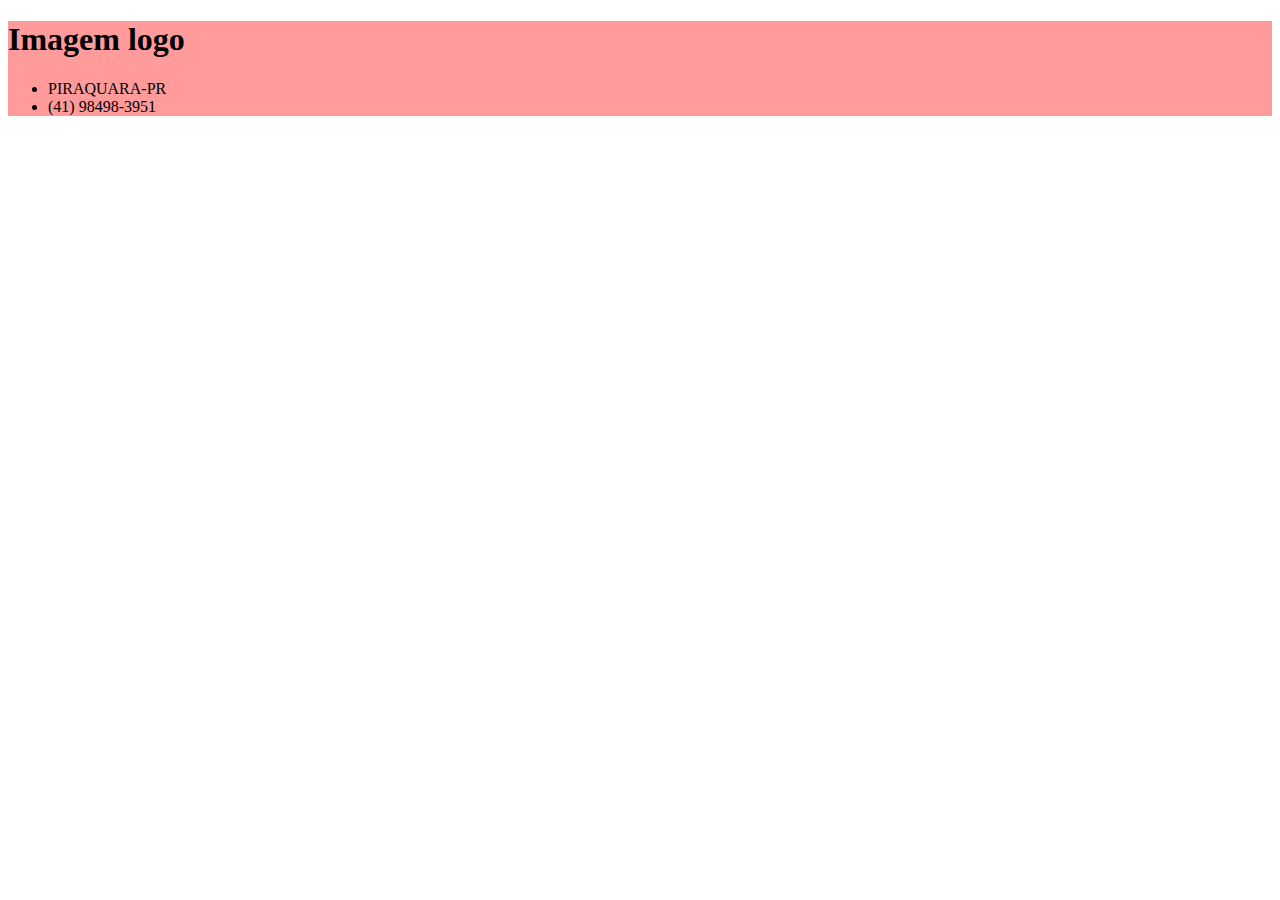
==== index.html @ 7f02417d "iniciei o header" ====
<!DOCTYPE html>
<html lang="en">
<head>
    <meta charset="UTF-8">
    <meta http-equiv="X-UA-Compatible" content="IE=edge">
    <meta name="viewport" content="width=device-width, initial-scale=1.0">
    <title>Document</title>
    <link rel="stylesheet" href="style.css">
</head>
<body>
    <header>
        <h1>Imagem logo</h1>
        <ul>
            <li>PIRAQUARA-PR</li>
            <li>(41) 98498-3951</li>
        </ul>
    </header>
 
</body>
</html>
---- style.css ----
header{
    background-color: #FF9B9B;
    color: black;
}
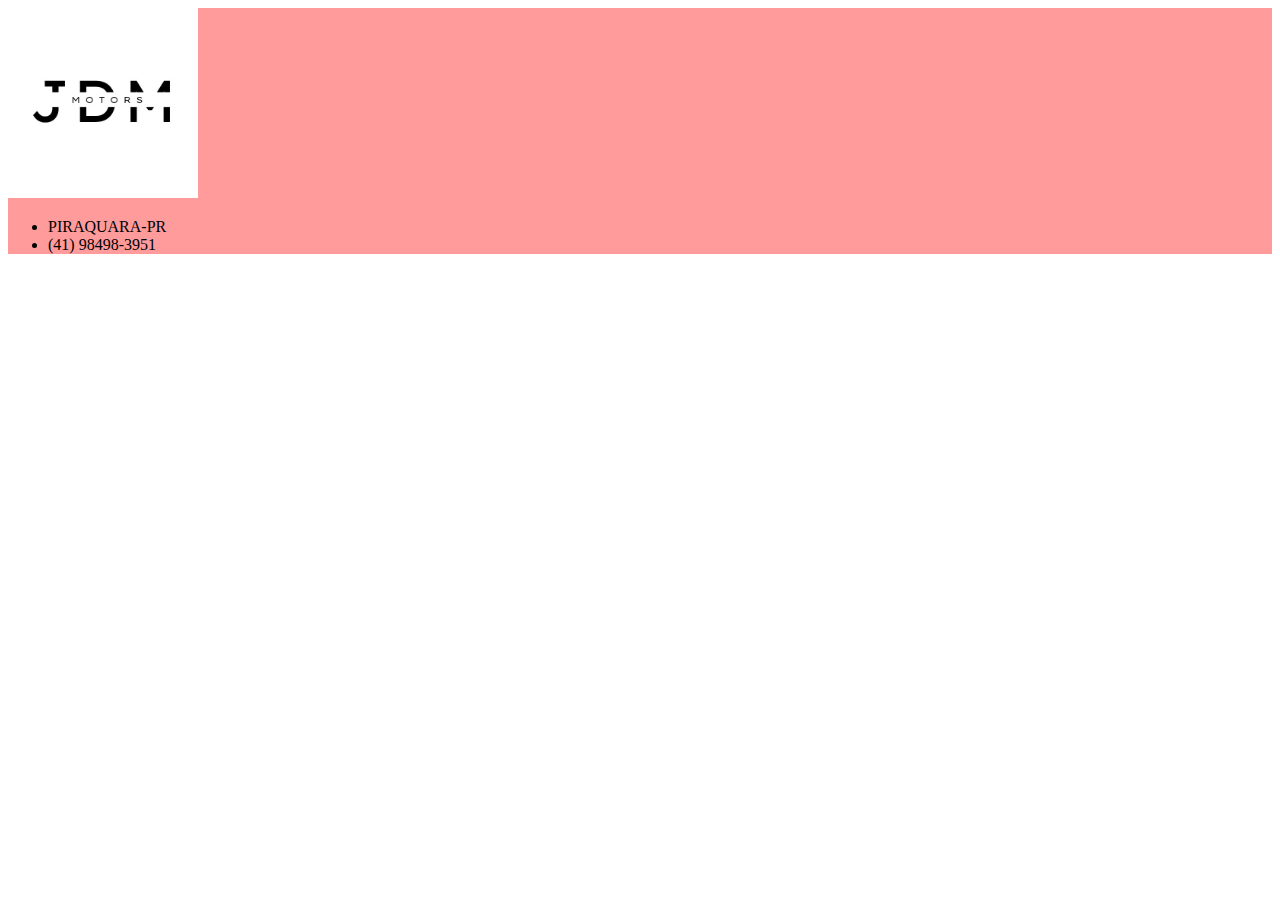
==== commit 36a83e8e: "Update index.html" ====
--- a/index.html
+++ b/index.html
@@ -9,7 +9,7 @@
 </head>
 <body>
     <header>
-        <h1>Imagem logo</h1>
+        <img class="cabecalho-imagem" src="IMG_7443.jpeg" alt="imagem logo">
         <ul>
             <li>PIRAQUARA-PR</li>
             <li>(41) 98498-3951</li>
@@ -17,4 +17,4 @@
     </header>
  
 </body>
-</html>+</html>
--- a/style.css
+++ b/style.css
@@ -1,4 +1,8 @@
 header{
     background-color: #FF9B9B;
     color: black;
-}+}
+
+.cabecalho-imagem{
+    width: 15%;
+}
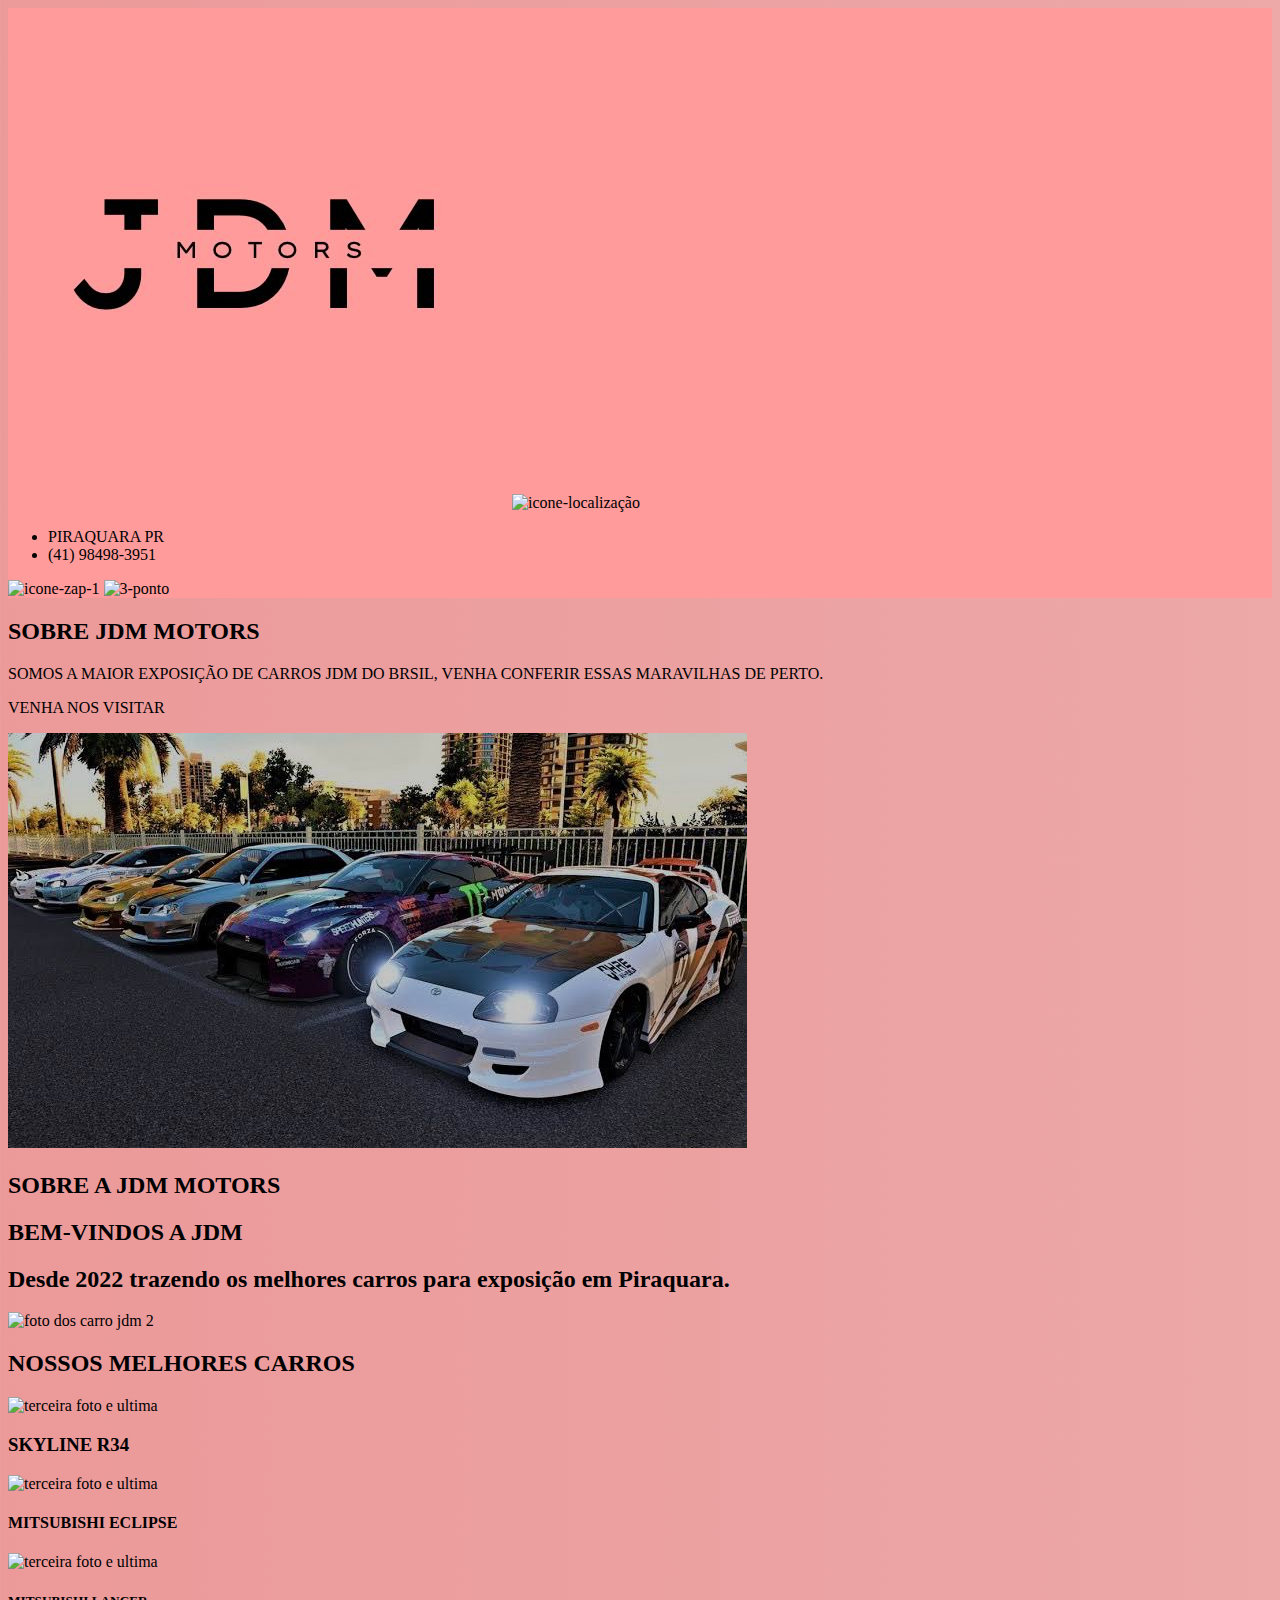
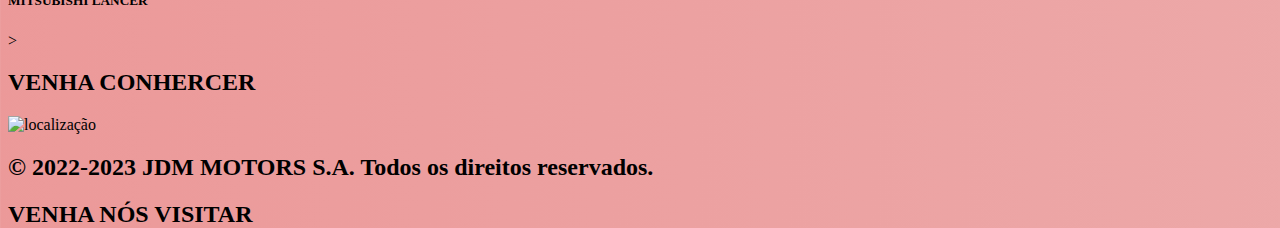
==== commit 87e683a6: "Add files via upload" ====
--- a/index.html
+++ b/index.html
@@ -5,16 +5,89 @@
     <meta http-equiv="X-UA-Compatible" content="IE=edge">
     <meta name="viewport" content="width=device-width, initial-scale=1.0">
     <title>Document</title>
+    <style>
+        html{
+            height: 100%;
+        }
+        body{
+            background-image: linear-gradient(to right,#EB9191 -11.28%, #F0D9D9 87.83%);
+            background-size: 500% 100%;
+            animation-name: degrade;
+            animation-duration: 6s;
+            animation-iteration-count: infinite;
+            animation-direction: alternate;
+        }
+        @keyframes degrade{
+            0%{
+                background-position-x: 0%;
+            }
+            100%{
+                background-position-x: 100%;
+            }
+        }
+    </style>
     <link rel="stylesheet" href="style.css">
+    <link rel="preconnect" href="https://fonts.googleapis.com">
+    <link rel="preconnect" href="https://fonts.gstatic.com" crossorigin>
+    <link href="https: //fonts.googleapis.com/css2?family= Inter:wght@300 ; 400;500;600;700 & display=swap" rel="stylesheet">
 </head>
-<body>
-    <header>
-        <img class="cabecalho-imagem" src="IMG_7443.jpeg" alt="imagem logo">
-        <ul>
-            <li>PIRAQUARA-PR</li>
-            <li>(41) 98498-3951</li>
+<body class="body">
+    <header class="jdm-da-tau">
+        <img class="logo" src="IMG_7443 (2).jpeg" alt="logo">
+        <img class="icone-1"src="pin-de-localizacao.png" alt="icone-localização">
+        
+        <ul class="cabecalho">
+         <li class="cabecalho-lista-item-1"> PIRAQUARA PR</li>
+         <li class="cabecalho-lista-item-2"> (41) 98498-3951</li>
         </ul>
-    </header>
- 
+
+         <img class="icone-2"src="whatsapp.png" alt="icone-zap-1">
+         <img class="-j-3-ponto" src="1a231626f61d0846bb5ba9f53cebd23a.png" alt="3-ponto">
+        </header>
+        <section class="jdm-carros">
+        <div class="jdm-div-conteudo">
+            <h2 class="jdm-titulo">SOBRE JDM MOTORS</h2>
+            <p class="jdm-texto-1">SOMOS A MAIOR EXPOSIÇÃO DE CARROS JDM DO BRSIL, VENHA CONFERIR ESSAS MARAVILHAS DE PERTO.</p>
+            <P class="jdm-texto-2">VENHA NOS VISITAR</P>
+            <link rel="preconnect" href="https://fonts.googleapis.com">
+            <link rel="preconnect" href="https://fonts.gstatic.com" crossorigin>
+            <link href="https: //fonts.googleapis.com/css2?family= família= Lexend+Mega:wght@400;700 & display=swap" rel="stylesheet">
+        </div>
+        <img class="carros-imagem"src="img_carros.jpeg" alt="carros">
+    <section class="jdm-2">
+        <div class="jdm-2-conteudo">
+        <h2 class="jdm-2-titulo">SOBRE A JDM MOTORS</h2>
+        <h2 class="jdm-3-titulo">BEM-VINDOS A JDM</h2>
+        <h2 class="jdm-4-titulo">Desde 2022 trazendo os melhores carros para exposição em Piraquara.</h2>
+        </div>
+        <img class="jdm-imagem-2"src="jdm-2.jpg" alt="foto dos carro jdm 2">
+    </section>
+
+    </section> 
+    <section class="jdm-3">
+        <div class="jdm-3-conteudo">
+      <h2 class="jdm-titulo-3">NOSSOS MELHORES CARROS</h2>
+      <img class="jdm-ultima-imagem-1"src="r34.peg.jpg" alt="terceira foto e ultima">
+      <h3 class="legenda-1">SKYLINE R34</h3>
+      <img class="jdm-ultima-imagem-2"src="eclipese.jpg" alt="terceira foto e ultima">
+      <h4 class="legenda-2">MITSUBISHI ECLIPSE</h4>
+      <img class="jdm-ultima-imagem-3"src="lancer.jpg" alt="terceira foto e ultima">
+      <h5 class="legenda-3">MITSUBISHI LANCER</h5>
+        </div>
+    </section> 
+    ><section class="jdm-final">
+        <div class="jdm-final-conteudo-5">
+        <h2 class="texto-final">VENHA CONHERCER</h2>
+        <div>
+    <img class="mapa"src="maps.jpg" alt="localização">
+    </section>
+    <section class="final-texto-1">
+        <div class="final-texto-1">
+            <h2 class="final-texto-jdm-1">© 2022-2023 JDM MOTORS S.A. Todos os direitos reservados.</h2>
+        </div>
+        <div class="retangulo">
+            <h2>VENHA NÓS VISITAR</h2>
+        </div>
+    </section>
 </body>
 </html>
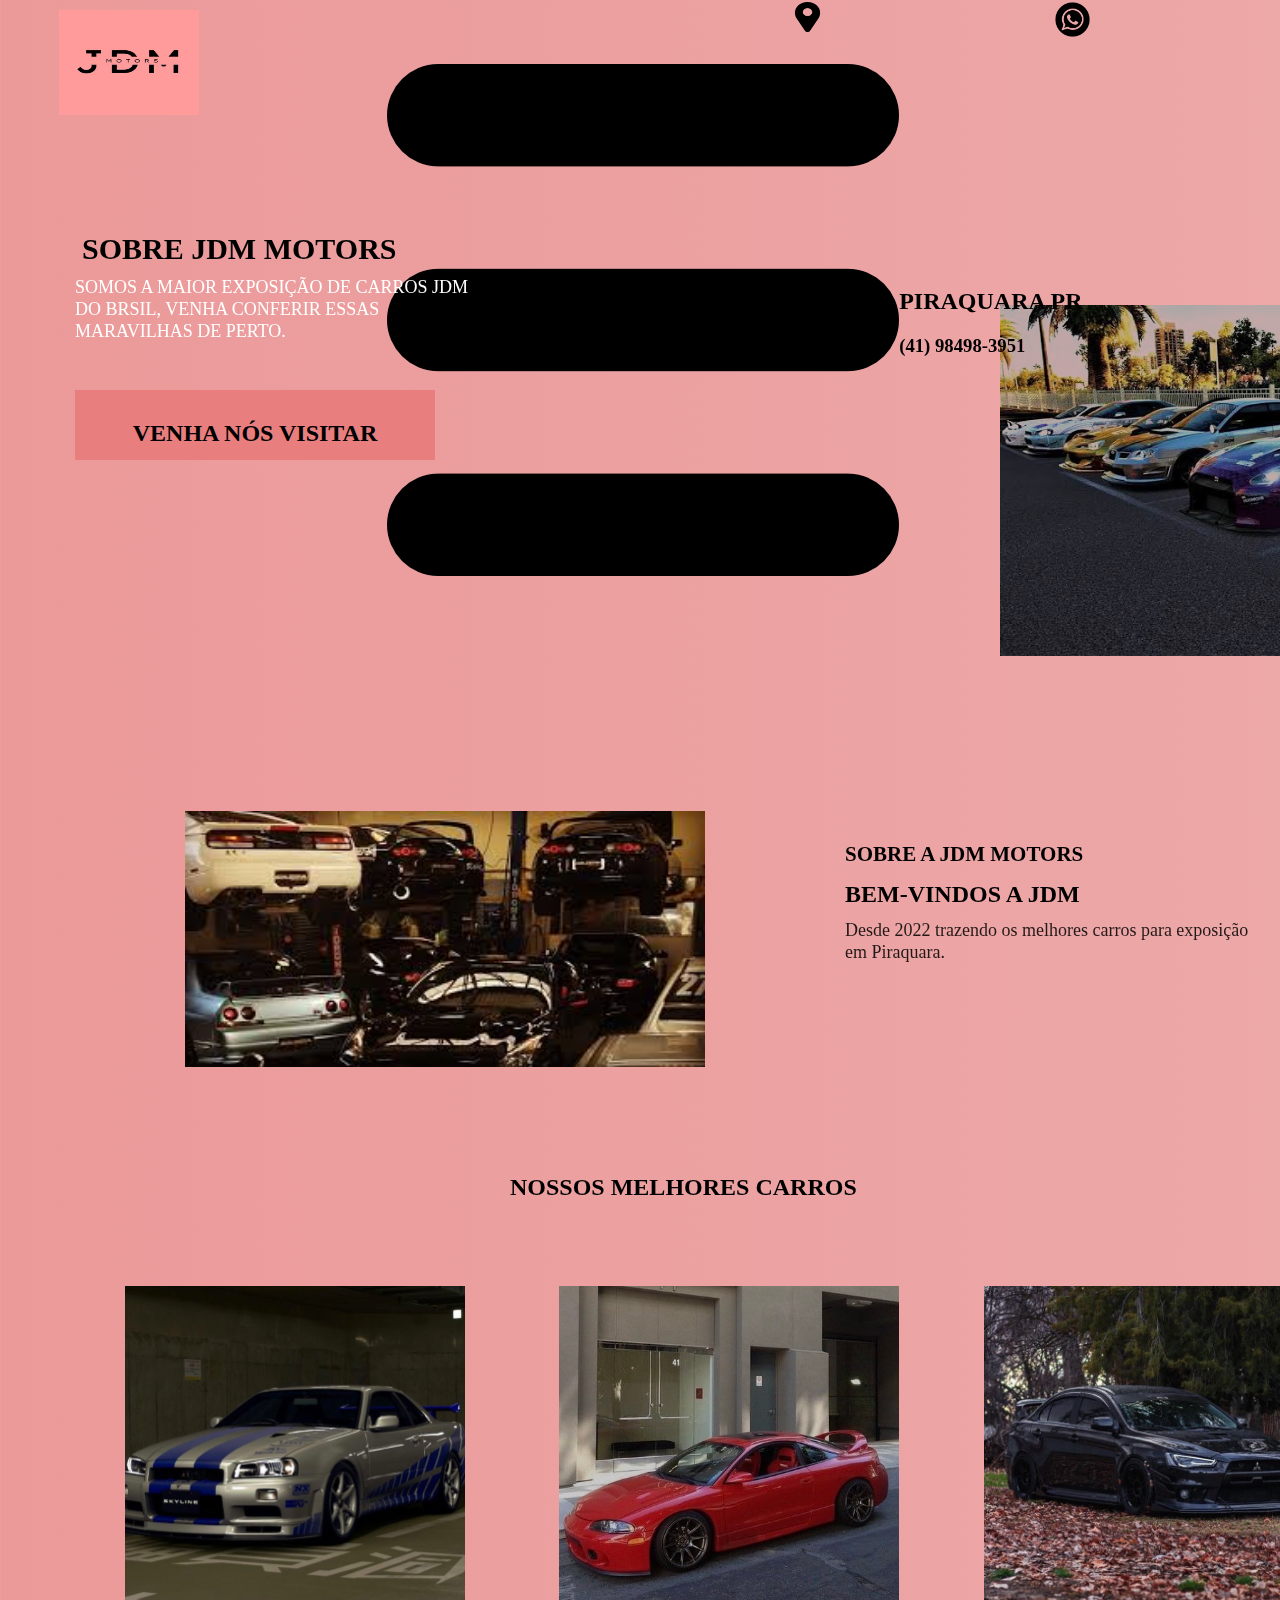
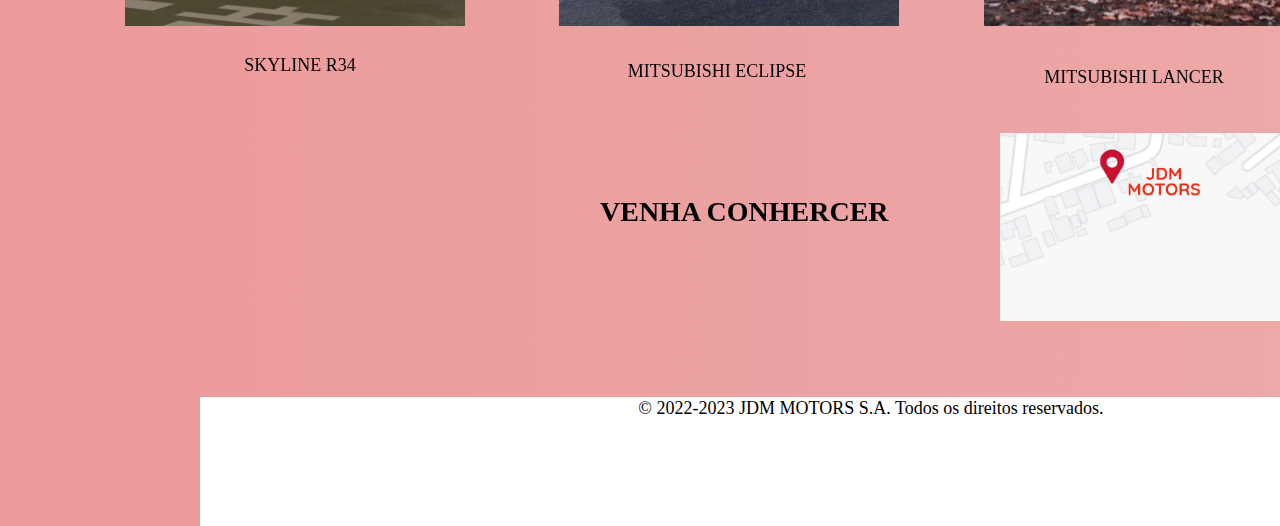
==== commit cca24cd7: "Add files via upload" ====
--- a/index.html
+++ b/index.html
@@ -31,40 +31,29 @@
     <link rel="preconnect" href="https://fonts.gstatic.com" crossorigin>
     <link href="https: //fonts.googleapis.com/css2?family= Inter:wght@300 ; 400;500;600;700 & display=swap" rel="stylesheet">
 </head>
-<body class="body">
+<body>
     <header class="jdm-da-tau">
         <img class="logo" src="IMG_7443 (2).jpeg" alt="logo">
-        <img class="icone-1"src="pin-de-localizacao.png" alt="icone-localização">
-        
-        <ul class="cabecalho">
-         <li class="cabecalho-lista-item-1"> PIRAQUARA PR</li>
-         <li class="cabecalho-lista-item-2"> (41) 98498-3951</li>
-        </ul>
-
-         <img class="icone-2"src="whatsapp.png" alt="icone-zap-1">
-         <img class="-j-3-ponto" src="1a231626f61d0846bb5ba9f53cebd23a.png" alt="3-ponto">
-        </header>
-        <section class="jdm-carros">
+        <ul class="cabecalho"></ul>
+    </header>
+<section class="jdm-carros">
         <div class="jdm-div-conteudo">
             <h2 class="jdm-titulo">SOBRE JDM MOTORS</h2>
             <p class="jdm-texto-1">SOMOS A MAIOR EXPOSIÇÃO DE CARROS JDM DO BRSIL, VENHA CONFERIR ESSAS MARAVILHAS DE PERTO.</p>
-            <P class="jdm-texto-2">VENHA NOS VISITAR</P>
             <link rel="preconnect" href="https://fonts.googleapis.com">
             <link rel="preconnect" href="https://fonts.gstatic.com" crossorigin>
             <link href="https: //fonts.googleapis.com/css2?family= família= Lexend+Mega:wght@400;700 & display=swap" rel="stylesheet">
         </div>
         <img class="carros-imagem"src="img_carros.jpeg" alt="carros">
-    <section class="jdm-2">
+        <section class="jdm-2">
         <div class="jdm-2-conteudo">
         <h2 class="jdm-2-titulo">SOBRE A JDM MOTORS</h2>
         <h2 class="jdm-3-titulo">BEM-VINDOS A JDM</h2>
         <h2 class="jdm-4-titulo">Desde 2022 trazendo os melhores carros para exposição em Piraquara.</h2>
         </div>
         <img class="jdm-imagem-2"src="jdm-2.jpg" alt="foto dos carro jdm 2">
-    </section>
-
-    </section> 
-    <section class="jdm-3">
+</section>
+<section class="jdm-3">
         <div class="jdm-3-conteudo">
       <h2 class="jdm-titulo-3">NOSSOS MELHORES CARROS</h2>
       <img class="jdm-ultima-imagem-1"src="r34.peg.jpg" alt="terceira foto e ultima">
@@ -73,21 +62,34 @@
       <h4 class="legenda-2">MITSUBISHI ECLIPSE</h4>
       <img class="jdm-ultima-imagem-3"src="lancer.jpg" alt="terceira foto e ultima">
       <h5 class="legenda-3">MITSUBISHI LANCER</h5>
-        </div>
-    </section> 
-    ><section class="jdm-final">
+     </div>
+</section> 
+<section class="jdm-final">
         <div class="jdm-final-conteudo-5">
         <h2 class="texto-final">VENHA CONHERCER</h2>
         <div>
-    <img class="mapa"src="maps.jpg" alt="localização">
-    </section>
-    <section class="final-texto-1">
+        <img class="mapa"src="maps.jpg" alt="localização">
+        </section>
+<section class="final-texto-1">
         <div class="final-texto-1">
             <h2 class="final-texto-jdm-1">© 2022-2023 JDM MOTORS S.A. Todos os direitos reservados.</h2>
         </div>
         <div class="retangulo">
             <h2>VENHA NÓS VISITAR</h2>
         </div>
-    </section>
+        <div id="contentcontainer" class="conteiner"></div>
+</section>
+<section>
+        <DIV>
+        <img class="icone-1"src="pin-de-localizacao.png" alt="icone-1">
+        <img class="icone-2"src="whatsapp.png" alt="icone-2">
+        <img class="icone-3"src="1a231626f61d0846bb5ba9f53cebd23a.png" alt="icone-3">
+        </DIV>
+</section>
+    <div>
+    <h2 class="cabecalho-1">PIRAQUARA PR</h2>
+    <h3 class="cabecalho-2">(41) 98498-3951</h3>
+    </div>
+</head>
 </body>
 </html>
--- a/style.css
+++ b/style.css
@@ -1,8 +1,302 @@
-header{
-    background-color: #FF9B9B;
+
+.logo{
+position: absolute;
+width: 140px;
+height: 105px;
+left: 59px;
+top: 10px;
+}
+.jdm-da-tau{
+    justify-content: space-around;
+    display: flex;
+    color: rgb(0, 0, 0);
+}
+.cabecalho-lista-item-1{
+    position: absolute;
+    width: 285px;
+    height: 19px;
+    right: 225px;
+    margin: 0 10px;
+    top: 4px;
+}
+
+.cabecalho-lista-item-2{
+    display: inline-block;
+    margin: 0 300px;
+    position: absolute;
+    width: 285px;
+    height: 19px;
+    right: 225px;
+    top: 4px;
+}
+.carros-imagem{
+    position: absolute;
+    width: 668px;
+    height: 351px;
+    left: 1000px;
+    top: 305px;
+    background: url(img_carros.jpeg);
+    mix-blend-mode: darken;
+}
+.jdm-carros{
     color: black;
-}
-
-.cabecalho-imagem{
-    width: 15%;
-}
+    display: flex;
+    justify-content: baseline;
+    align-items: center;
+    padding: 24px 0;
+    font-family: 'Lexend Mega', sem serifa;
+}
+.jdm-div-conteudo{
+    width: 30%;
+}
+.jdm-titulo{
+    font-family: 'Lexend Mega';
+    font-style: normal;
+    font-weight: 700;
+    font-size: 30px;
+    line-height: 35px;
+    position: absolute;
+    width: 420px;
+    height: 37px;
+    left: 82px;
+    top: 206px;
+}
+.jdm-texto-1{
+    position: absolute;
+width: 404px;
+height: 37px;
+left: 75px;
+top: 258px;
+font-family: 'Lexend Mega';
+font-style: normal;
+font-weight: 400;
+font-size: 18px;
+line-height: 22px;
+color: white;
+}
+.jdm-texto-2{
+    position: absolute;
+    width: 340px;
+    height: 26px;
+    left: 104px;
+    top: 399px;
+    font-family: 'Lexend Tera';
+    font-style: normal;
+    font-weight: 400;
+    font-size: 16px;
+    line-height: 20px
+
+}
+.jdm-2-titulo{
+    position: absolute;
+width: 440px;
+height: 37px;
+left: 845px;
+top: 824px;
+font-family: 'Lexend Mega';
+font-style: normal;
+font-weight: 700;
+font-size: 21px;
+line-height: 26px;
+}
+.jdm-3-titulo{
+    position: absolute;
+width: 420px;
+height: 28px;
+left: 845px;
+top: 861px;
+position: absolute;
+width: 420px;
+height: 28px;
+left: 845px;
+top: 861px;
+}
+.jdm-4-titulo{
+    position: absolute;
+width: 404px;
+height: 37px;
+left: 845px;
+top: 904px;
+font-family: 'Lexend Mega';
+font-style: normal;
+font-weight: 400;
+font-size: 18px;
+line-height: 22px;
+color: rgba(0, 0, 0, 0.85);
+}
+
+.jdm-imagem-2{
+position: absolute;
+width: 520px;
+height: 256px;
+left: 185px;
+top: 811px;
+}
+.jdm-titulo-3{
+    position: absolute;
+width: 420px;
+height: 37px;
+left: 510px;
+top: 1154px;
+}
+.jdm-ultima-imagem-1{
+    
+position: absolute;
+width: 340px;
+height: 340px;
+left: 125px;
+top: 1286px;
+}
+.jdm-ultima-imagem-2{
+    position: absolute;
+width: 340px;
+height: 340px;
+left: 559px;
+top: 1286px;
+}
+.jdm-ultima-imagem-3{
+    position: absolute;
+width: 340px;
+height: 340px;
+left: 984px;
+top: 1286px;
+
+}
+.legenda-1{
+    font-family: 'Lexend Mega';
+font-style: normal;
+font-weight: 400;
+font-size: 18px;
+line-height: 22px;
+text-align: center;
+
+position: absolute;
+width: 404px;
+height: 37px;
+left: 98px;
+top: 1636px;
+color: #000000;
+}
+.legenda-2{
+    font-family: 'Lexend Mega';
+font-style: normal;
+font-weight: 400;
+font-size: 18px;
+line-height: 22px;
+text-align: center;
+
+position: absolute;
+width: 404px;
+height: 37px;
+left: 515px;
+top: 1636px;
+color: #000000;
+}
+.legenda-3{
+    font-family: 'Lexend Mega';
+font-style: normal;
+font-weight: 400;
+font-size: 18px;
+line-height: 22px;
+text-align: center;
+
+position: absolute;
+width: 404px;
+height: 37px;
+left: 932px;
+top: 1636px;
+color: #000000;
+}
+.texto-final{
+    font-family: 'Lexend Mega';
+font-style: normal;
+font-weight: 700;
+font-size: 28px;
+line-height: 35px;
+
+position: absolute;
+width: 400px;
+height: 28px;
+left: 600px;
+top: 1771px;
+}
+.mapa{
+color: rgb(0, 0, 0, 0,25);
+    
+    position: absolute;
+    width: 345px;
+    height: 188px;
+    left: 1000px;
+    top: 1733px;
+    
+}
+.final-texto-jdm-1{
+    font-family: 'Lexend Mega';
+font-style: normal;
+font-weight: 400;
+font-size: 18px;
+line-height: 22px;
+text-align: center;
+width: 660px;
+height: 34px;
+left: 375px;
+top: 2002px;
+position: absolute;
+width: 1342px;
+height: 129px;
+left: 200px;
+top: 1982px;
+background: #ffffff;
+}
+.jdm-texto-dois{
+    position: absolute;
+    width: 300px;
+    height: 54px;
+    left: 75px;
+    top: 392px;
+    background: #EB9191;
+}
+.-j-3-ponto{
+    position: fixed;
+    width: 32px;
+    height: 32px;
+    left: 1850px;
+    top: 2px;
+}
+.icone-1{
+    position: absolute;
+width: 35px;
+height: 30px;
+left: 790px;
+top: 2px;
+}
+.icone-2{
+    position: absolute;
+width: 35px;
+height: 35px;
+left: 1055px;
+top: 2px;
+}
+.logo-jdm-imagem{
+    color: #EB9191;
+    left: 800px;
+
+}
+.fonte-jdm-texto-2{
+    font: "Lexend tera";
+    font-weight: 400;
+    size: 16px;
+    line-height: 20px;
+}
+.retangulo{
+    position: absolute;
+    width: 340px;
+    height: 50px;
+    left: 75px;
+    top: 390px;
+    text-align: center;
+    background: #E97E7E;
+    margin: 0px;
+    padding: 10px;
+}
+
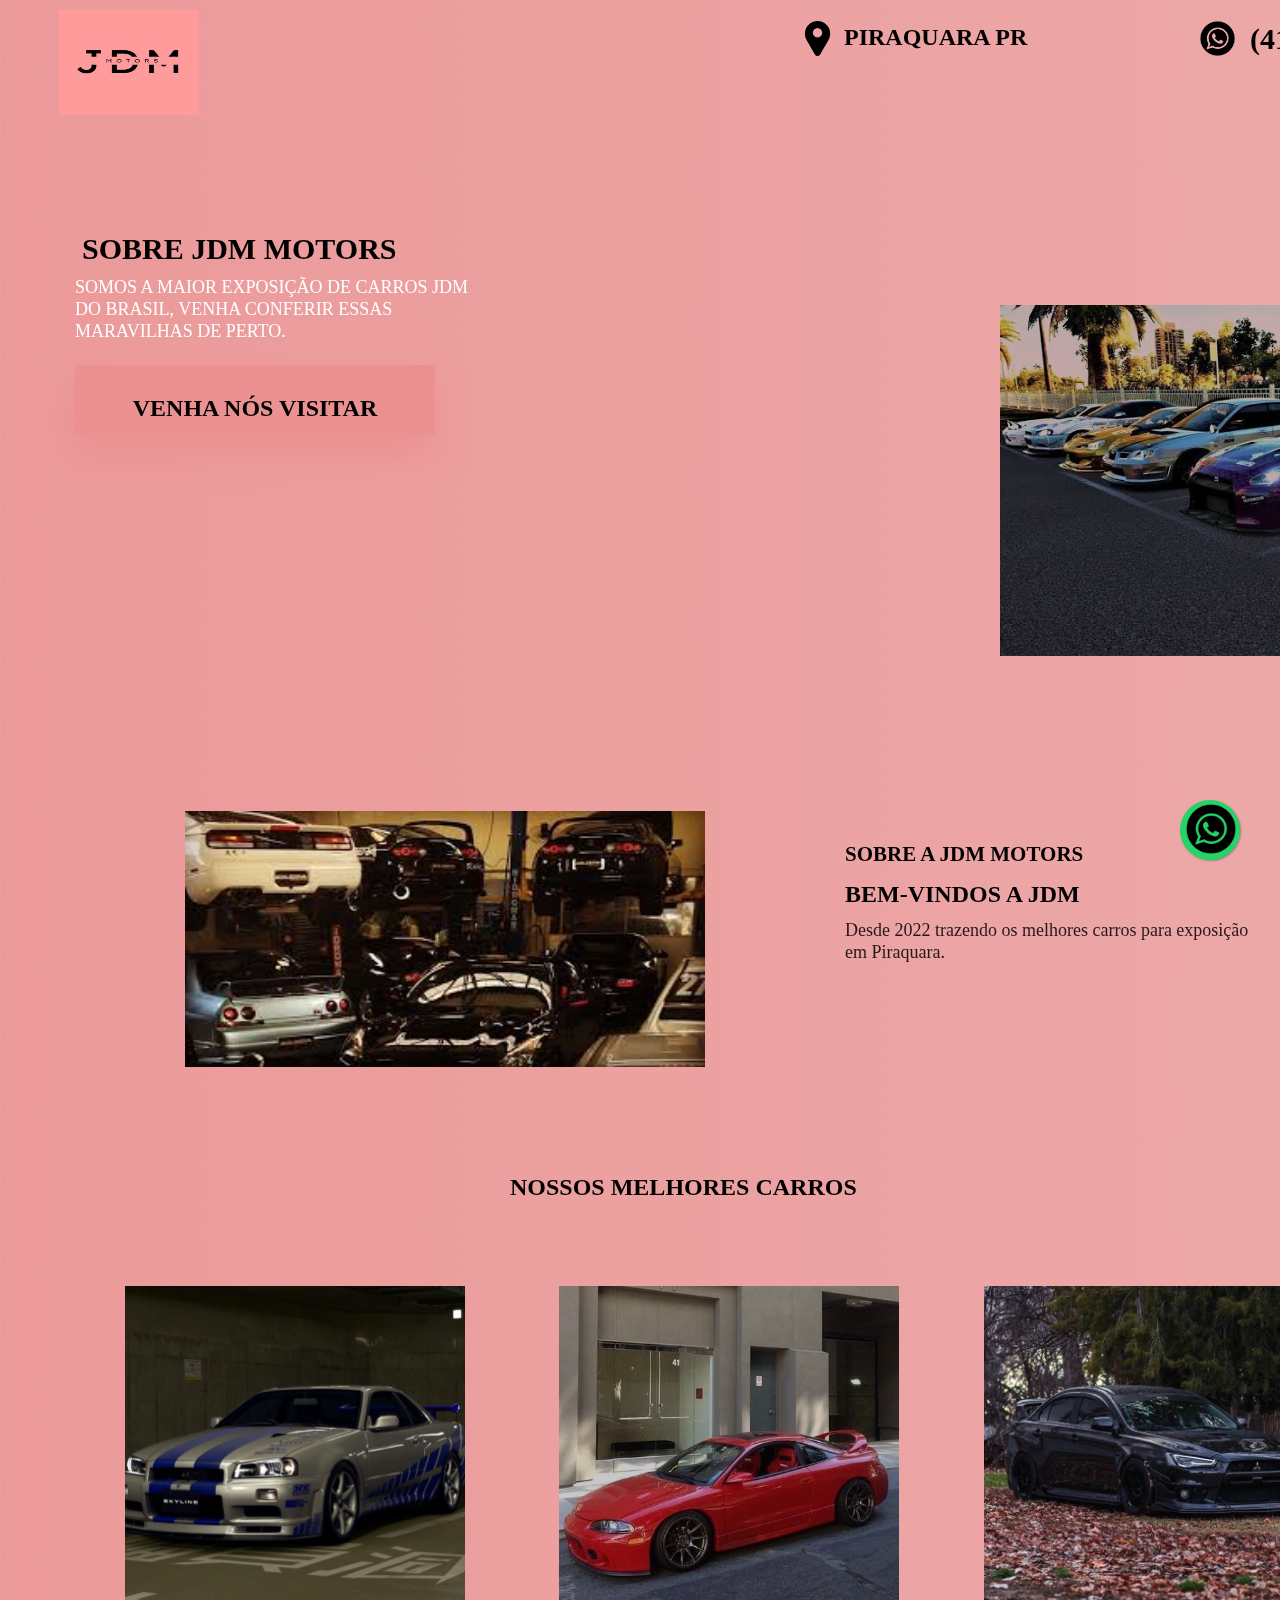
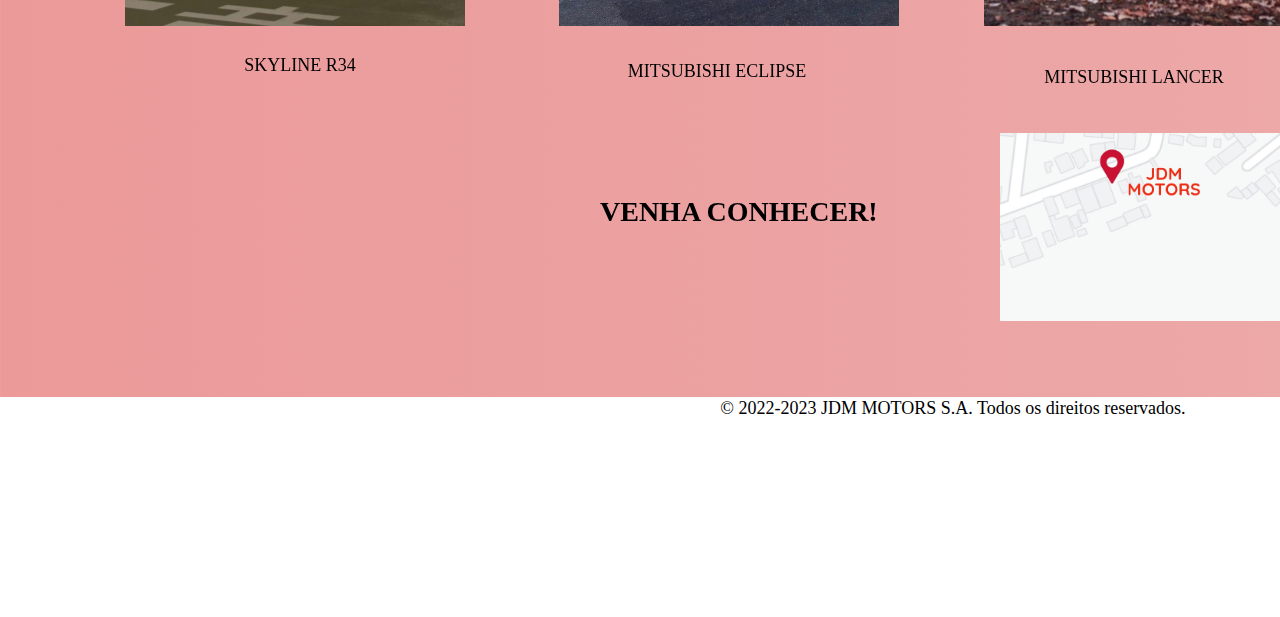
==== commit 60deda5b: "Add files via upload" ====
--- a/index.html
+++ b/index.html
@@ -39,7 +39,7 @@
 <section class="jdm-carros">
         <div class="jdm-div-conteudo">
             <h2 class="jdm-titulo">SOBRE JDM MOTORS</h2>
-            <p class="jdm-texto-1">SOMOS A MAIOR EXPOSIÇÃO DE CARROS JDM DO BRSIL, VENHA CONFERIR ESSAS MARAVILHAS DE PERTO.</p>
+            <p class="jdm-texto-1">SOMOS A MAIOR EXPOSIÇÃO DE CARROS JDM DO BRASIL, VENHA CONFERIR ESSAS MARAVILHAS DE PERTO.</p>
             <link rel="preconnect" href="https://fonts.googleapis.com">
             <link rel="preconnect" href="https://fonts.gstatic.com" crossorigin>
             <link href="https: //fonts.googleapis.com/css2?family= família= Lexend+Mega:wght@400;700 & display=swap" rel="stylesheet">
@@ -66,13 +66,14 @@
 </section> 
 <section class="jdm-final">
         <div class="jdm-final-conteudo-5">
-        <h2 class="texto-final">VENHA CONHERCER</h2>
+        <h2 class="texto-final">VENHA CONHECER!</h2>
         <div>
         <img class="mapa"src="maps.jpg" alt="localização">
         </section>
 <section class="final-texto-1">
         <div class="final-texto-1">
             <h2 class="final-texto-jdm-1">© 2022-2023 JDM MOTORS S.A. Todos os direitos reservados.</h2>
+            <h3 class="final-texto-jdm-2"></h3>
         </div>
         <div class="retangulo">
             <h2>VENHA NÓS VISITAR</h2>
@@ -91,5 +92,35 @@
     <h3 class="cabecalho-2">(41) 98498-3951</h3>
     </div>
 </head>
+<head>
+    <meta charset="UTF-8">
+    <title>botão whatsapp</title>
+    <link rell="stylesheet" href="https://cdnjs.cloudflare.com/ajax/libs/font-awesome/6.4.0/css/all.min.css">
+    <style>
+        .whatsapp-link{
+            position: fixed;
+            width: 60px;
+            height: 60px;
+            bottom: 40px;
+            right: 40px;
+            background-color: #25d366;
+            color: #ffff;
+            border-radius: 50px;
+            text-align: center;
+            font-size: 30px;
+            box-shadow: 1px 1px 2px #888;
+            z-index: 1000;
+        }
+
+        .fa-whatsapp{
+            margin-top: 16px;
+        }
+    </style>
+</head>
 </body>
+    <a class="whatsapp-link" href="https://web.whatsapp.com/send?phone=55418498-3951" target="_black">
+        <i>
+            <img class="botão" src="whatsapp.png" alt="botão whatsapp">
+        </i>
+    </a>
 </html>
--- a/style.css
+++ b/style.css
@@ -7,27 +7,9 @@
 top: 10px;
 }
 .jdm-da-tau{
-    justify-content: space-around;
-    display: flex;
     color: rgb(0, 0, 0);
-}
-.cabecalho-lista-item-1{
-    position: absolute;
-    width: 285px;
-    height: 19px;
-    right: 225px;
-    margin: 0 10px;
-    top: 4px;
-}
-
-.cabecalho-lista-item-2{
-    display: inline-block;
-    margin: 0 300px;
-    position: absolute;
-    width: 285px;
-    height: 19px;
-    right: 225px;
-    top: 4px;
+    text-align: center;
+    
 }
 .carros-imagem{
     position: absolute;
@@ -222,7 +204,6 @@
 }
 .mapa{
 color: rgb(0, 0, 0, 0,25);
-    
     position: absolute;
     width: 345px;
     height: 188px;
@@ -241,10 +222,11 @@
 height: 34px;
 left: 375px;
 top: 2002px;
-position: absolute;
-width: 1342px;
-height: 129px;
-left: 200px;
+
+position: absolute;
+width: 1908px;
+height: 220px;
+left: -1px;
 top: 1982px;
 background: #ffffff;
 }
@@ -256,27 +238,6 @@
     top: 392px;
     background: #EB9191;
 }
-.-j-3-ponto{
-    position: fixed;
-    width: 32px;
-    height: 32px;
-    left: 1850px;
-    top: 2px;
-}
-.icone-1{
-    position: absolute;
-width: 35px;
-height: 30px;
-left: 790px;
-top: 2px;
-}
-.icone-2{
-    position: absolute;
-width: 35px;
-height: 35px;
-left: 1055px;
-top: 2px;
-}
 .logo-jdm-imagem{
     color: #EB9191;
     left: 800px;
@@ -292,11 +253,75 @@
     position: absolute;
     width: 340px;
     height: 50px;
-    left: 75px;
-    top: 390px;
+    left: 255px;
+    top: 400px;
     text-align: center;
-    background: #E97E7E;
+    background: #EB9191;
     margin: 0px;
     padding: 10px;
-}
-
+    border: 1px solid #ffffff;
+    transform: translate(-50%,-50%);
+    border: 5px;
+    box-shadow: 0 20px 35px #EB9191;
+    overflow: hidden;
+
+}
+.conteiner{
+    display: flex;
+    width: 100%;
+    justify-content: space-around;
+
+    @media screen and (max-width: 768px){
+        .conteiner{
+            width:100%;
+            flex-direction:column;
+        }
+        
+    }
+}
+.icone-1{
+    position: absolute;
+    width: 35px;
+    height: 35px;
+    left: 800px;
+    top: 21px;
+}
+.icone-2{
+    position: absolute;
+    width: 35px;
+    height: 35px;
+    left: 1200px;
+    top: 21px;
+}
+.icone-3{
+    position: absolute;
+    width: 32px;
+    height: 32px;
+    left: 1800px;
+    top: 24px;
+}
+.cabecalho-1{
+    position: absolute;
+    width: 285px;
+    height: 19px;
+    right: 225px;
+    left: 844px;
+    top: 4px;
+}
+.cabecalho-2{
+    position: absolute;
+    width: 285px;
+    height: 19px;
+    right: 225px;
+    left: 1250px;
+    top: -8px;
+    font-size:30px;
+}
+.botão{
+    position: absolute;
+    width: 50px;
+    height: 50px;
+    left: 6px;
+    top: 4px;
+}
+
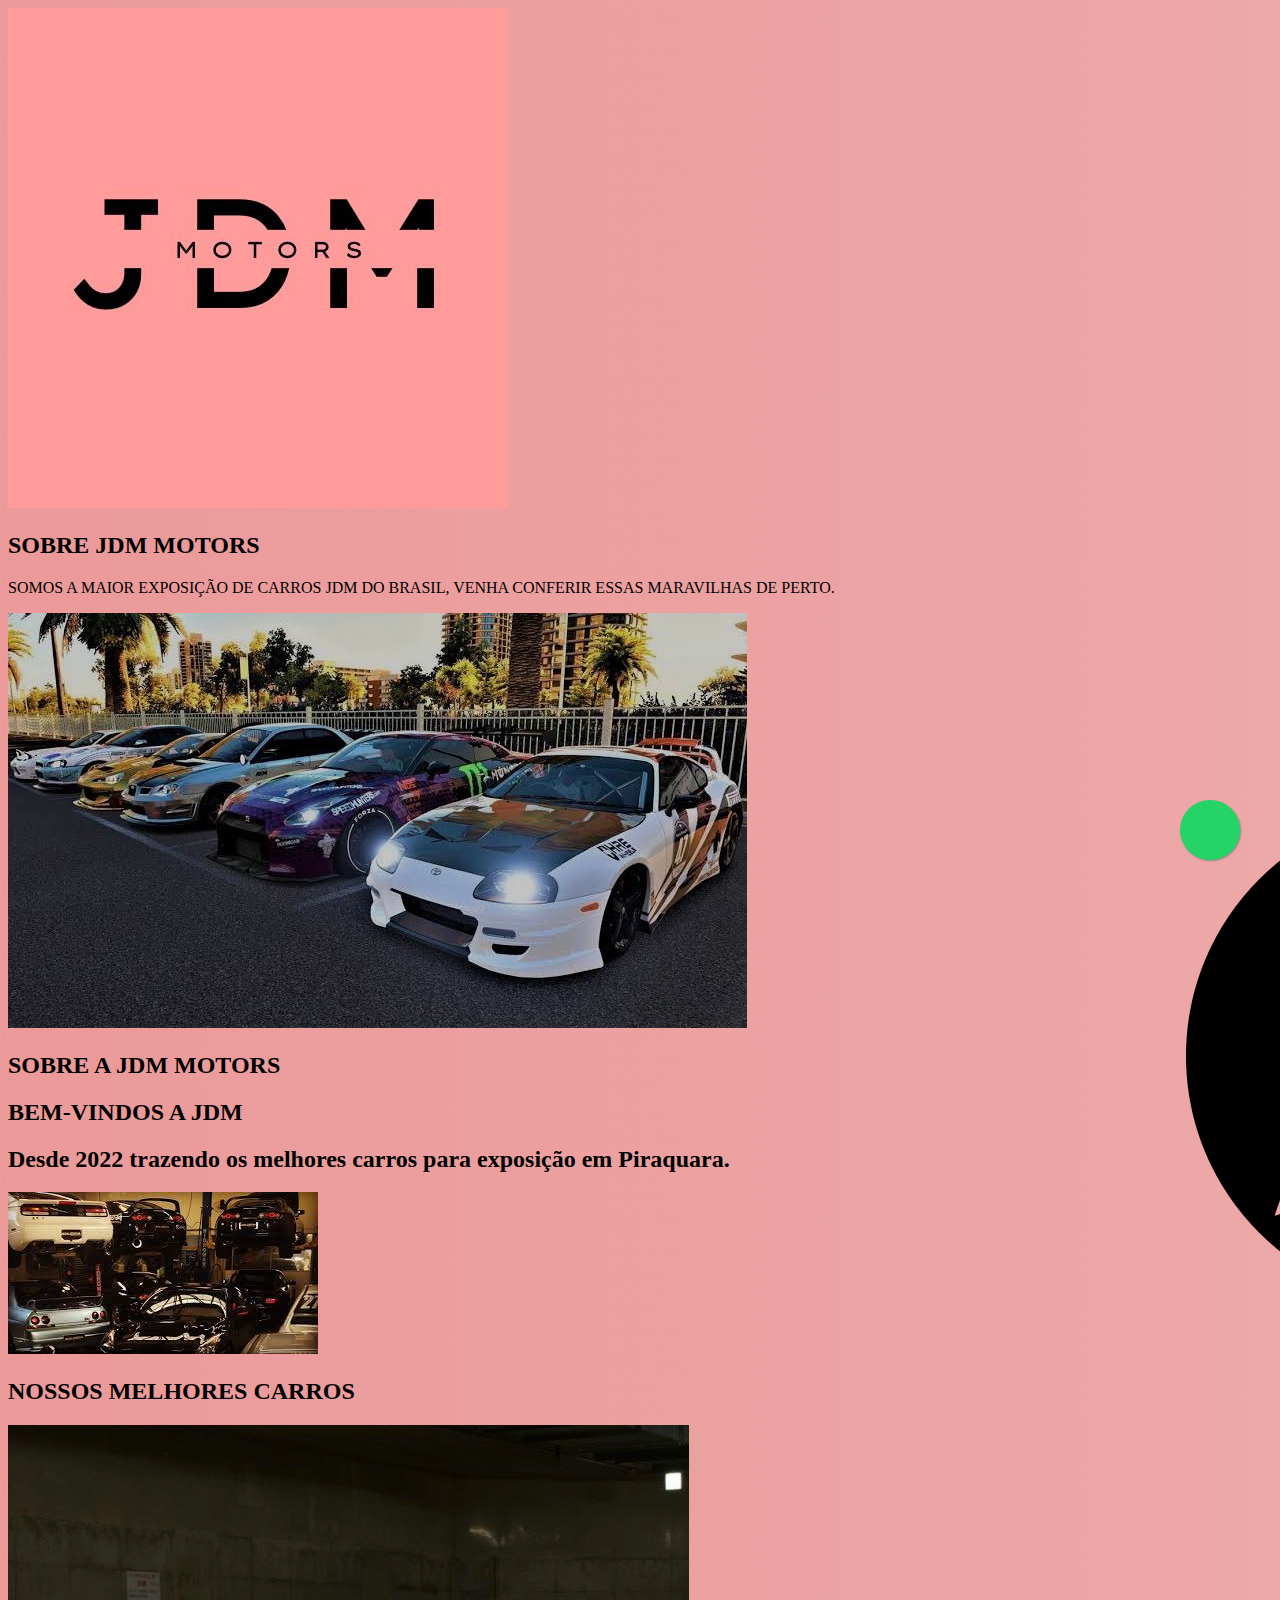
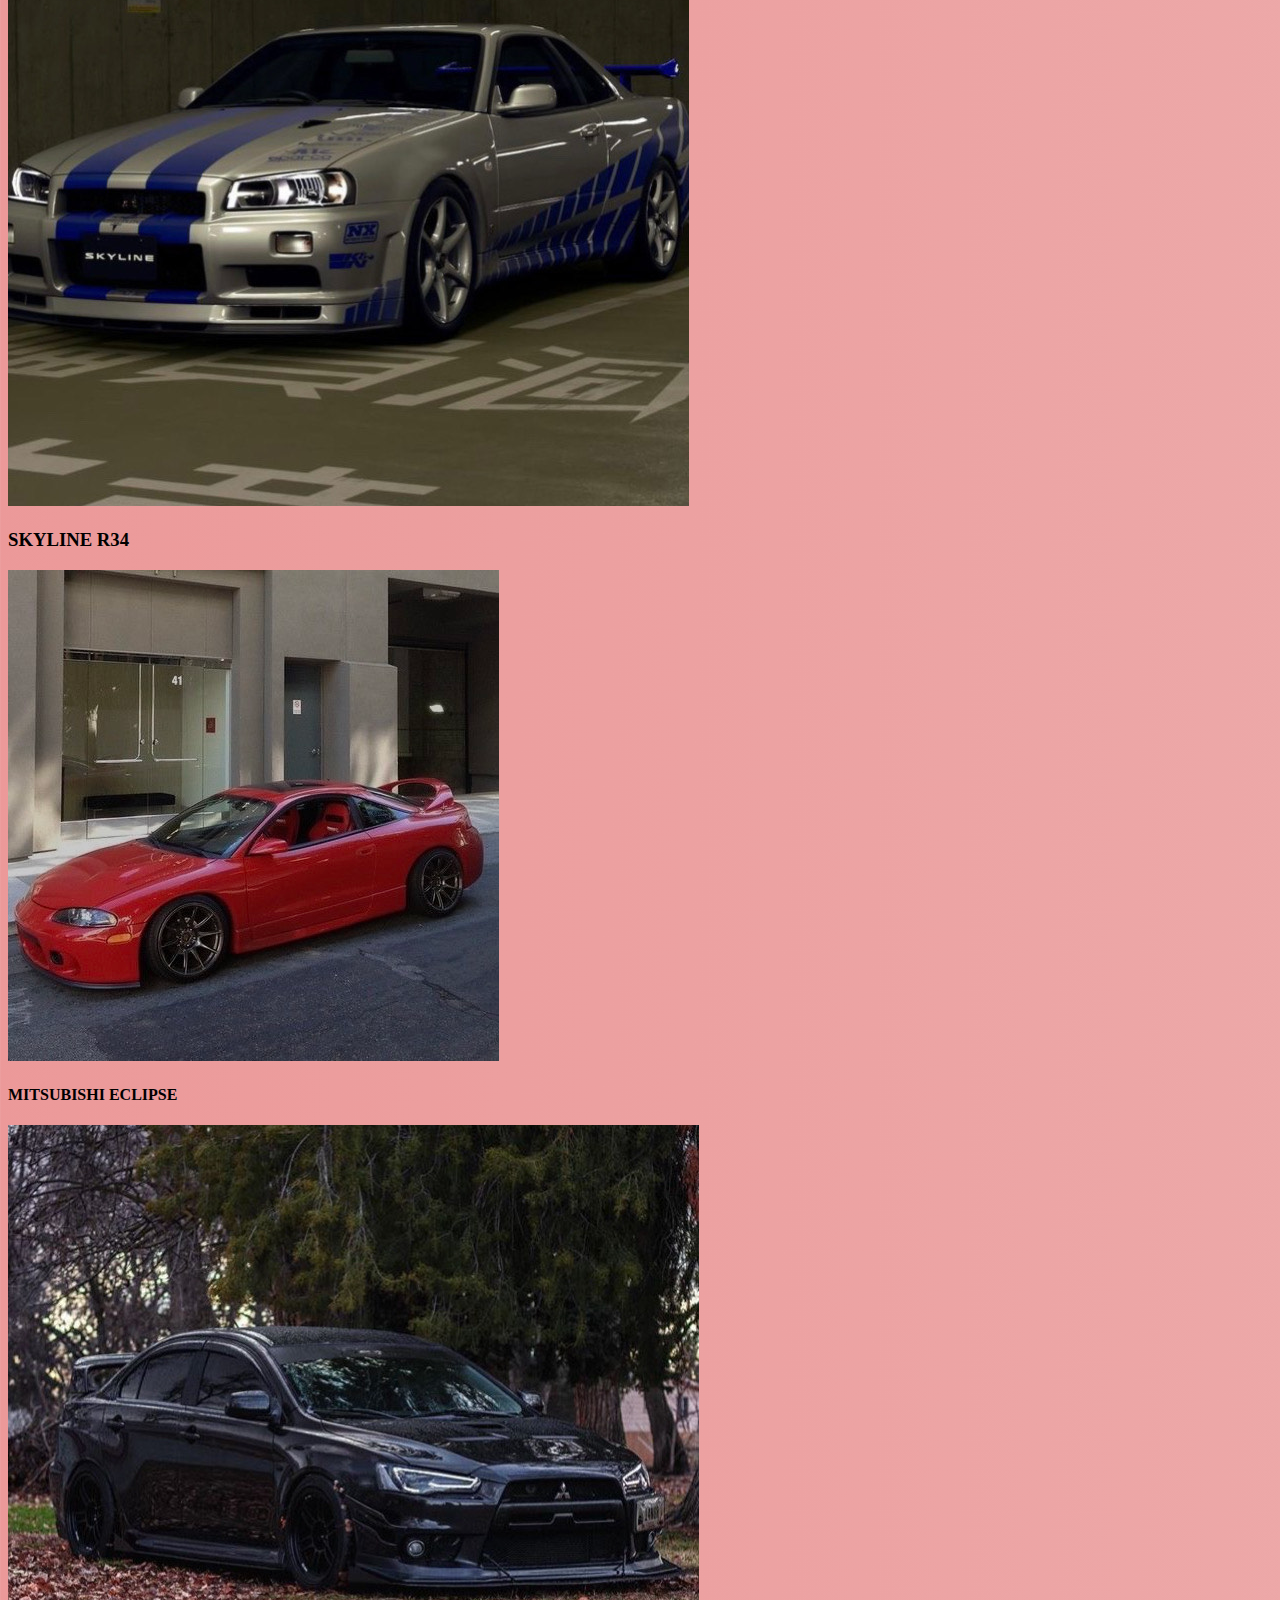
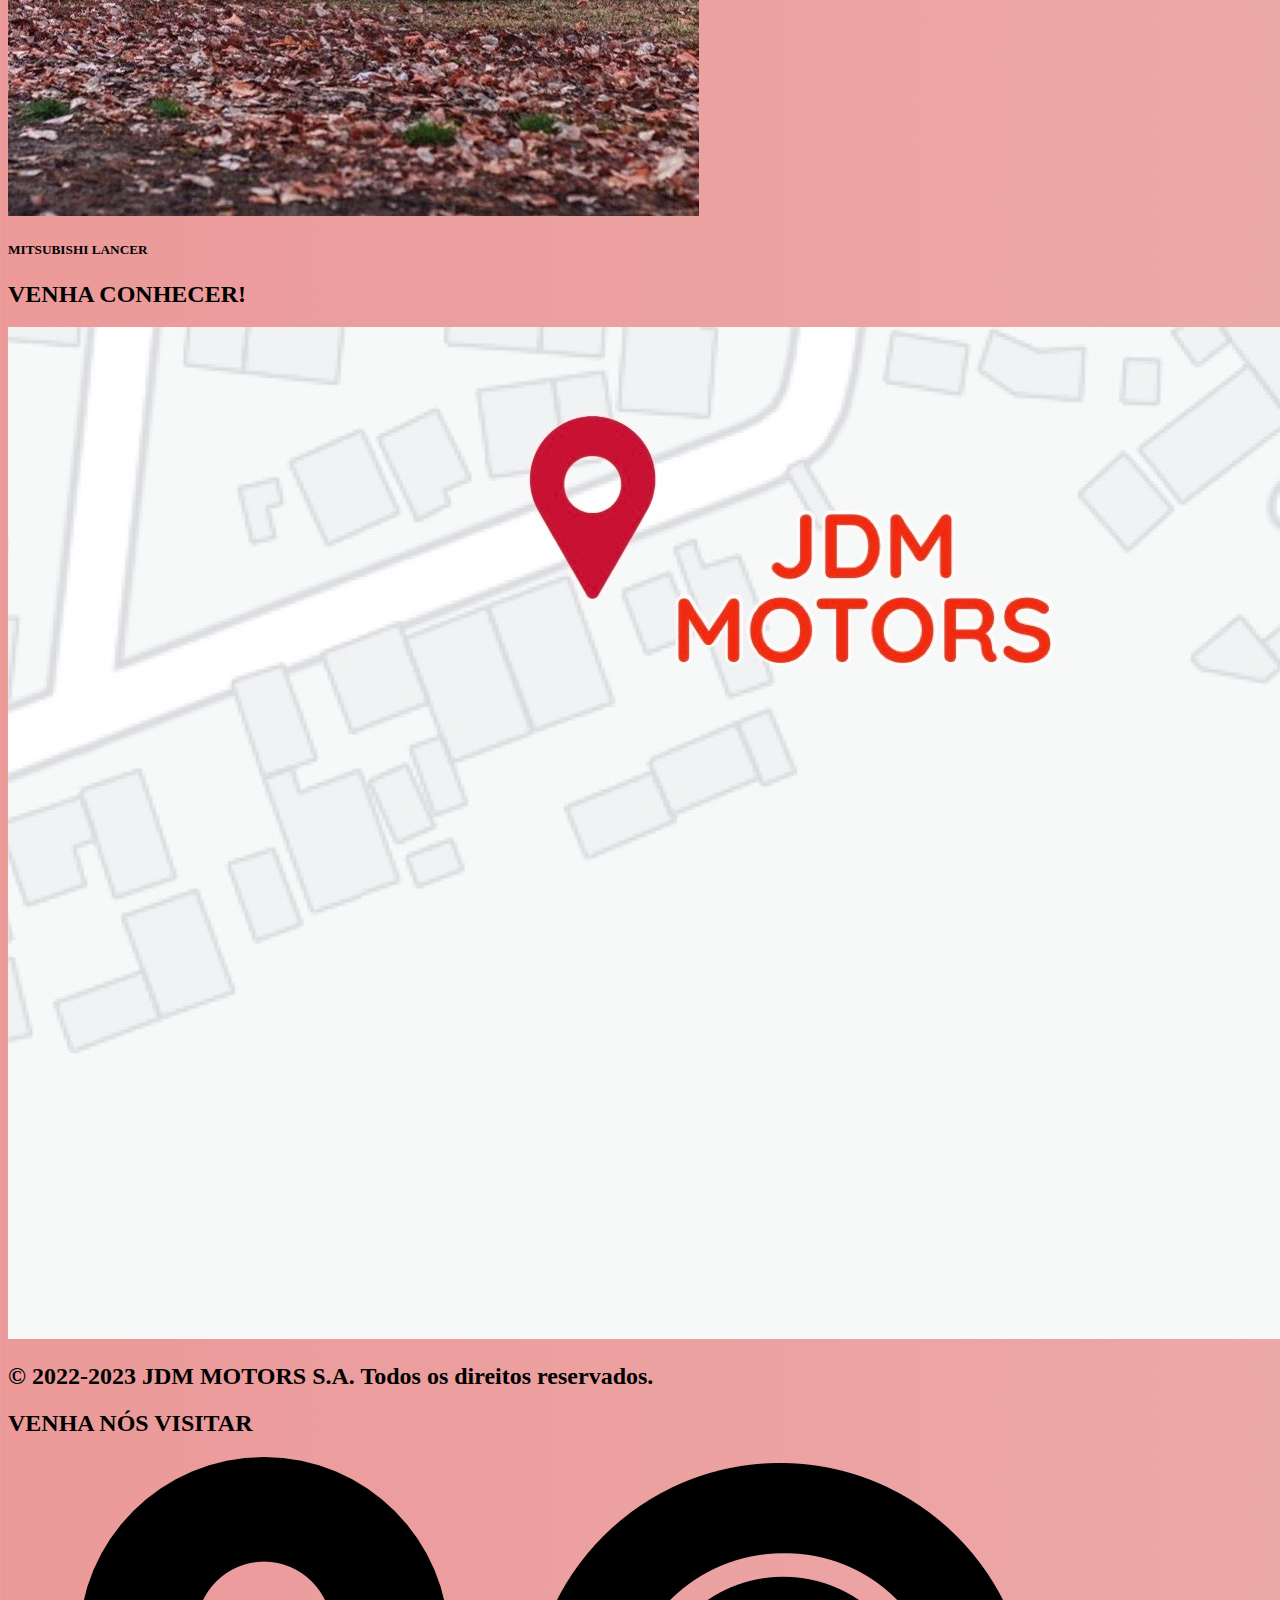
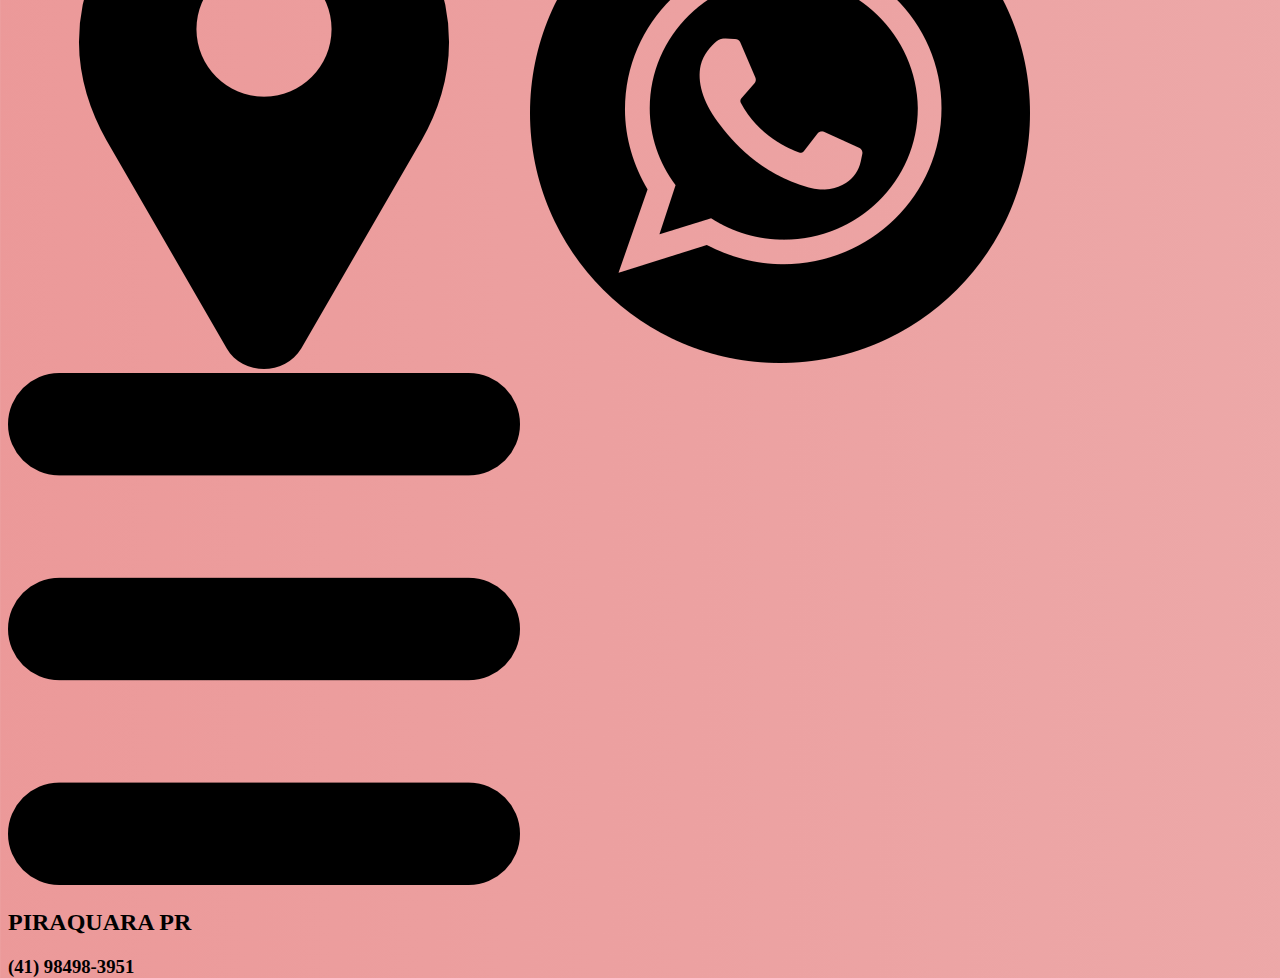
==== commit 484078e0: "2" ====
--- a/index.html
+++ b/index.html
@@ -26,6 +26,7 @@
             }
         }
     </style>
+    <link rel="produtos" href="produtos.html"
     <link rel="stylesheet" href="style.css">
     <link rel="preconnect" href="https://fonts.googleapis.com">
     <link rel="preconnect" href="https://fonts.gstatic.com" crossorigin>
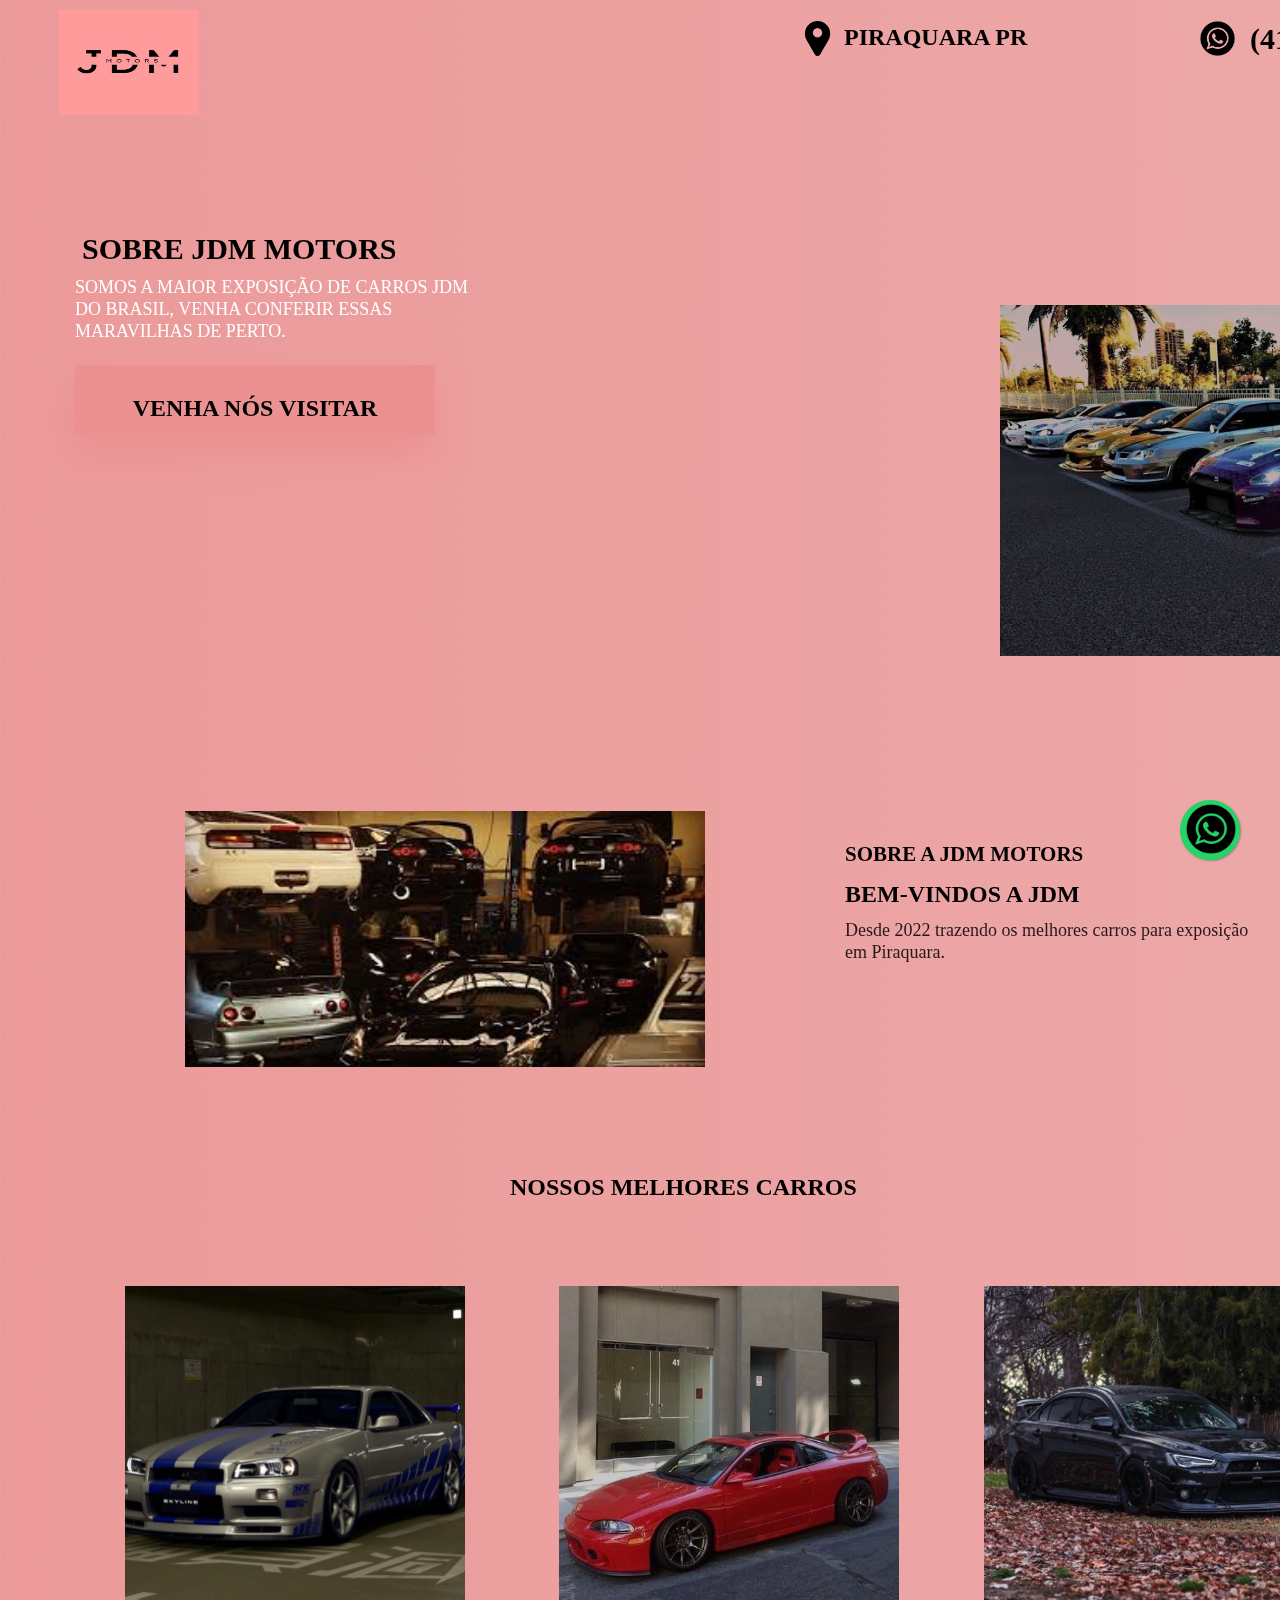
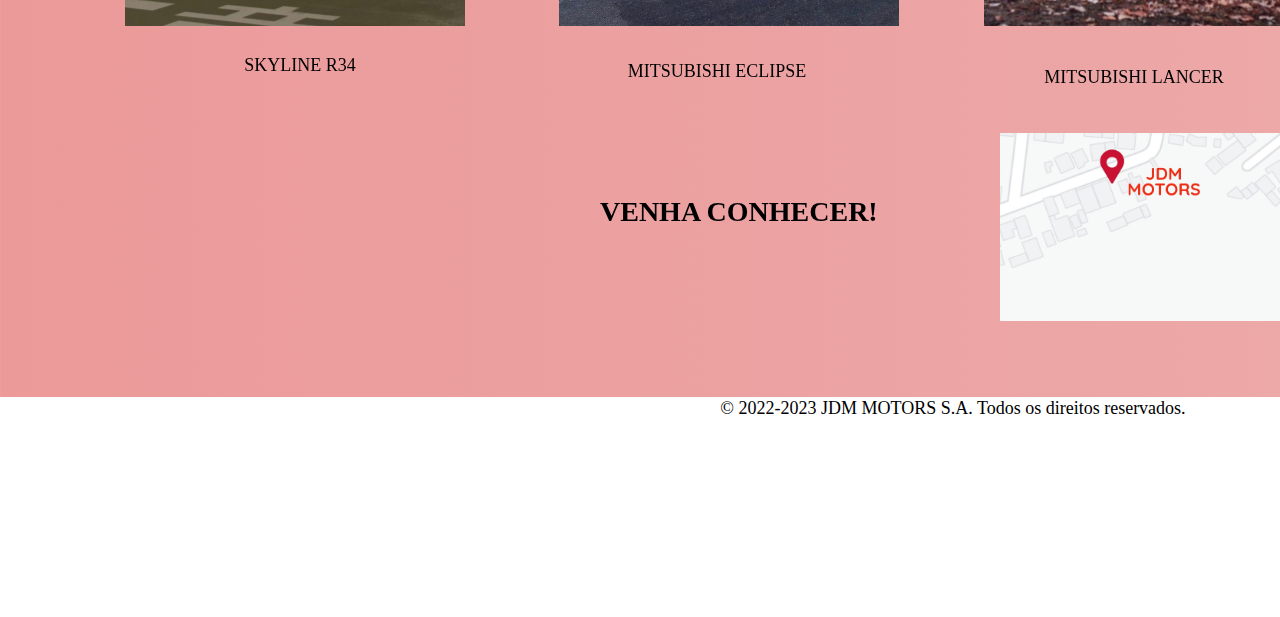
==== commit e67e20c9: "2" ====
--- a/index.html
+++ b/index.html
@@ -26,7 +26,6 @@
             }
         }
     </style>
-    <link rel="produtos" href="produtos.html"
     <link rel="stylesheet" href="style.css">
     <link rel="preconnect" href="https://fonts.googleapis.com">
     <link rel="preconnect" href="https://fonts.gstatic.com" crossorigin>
